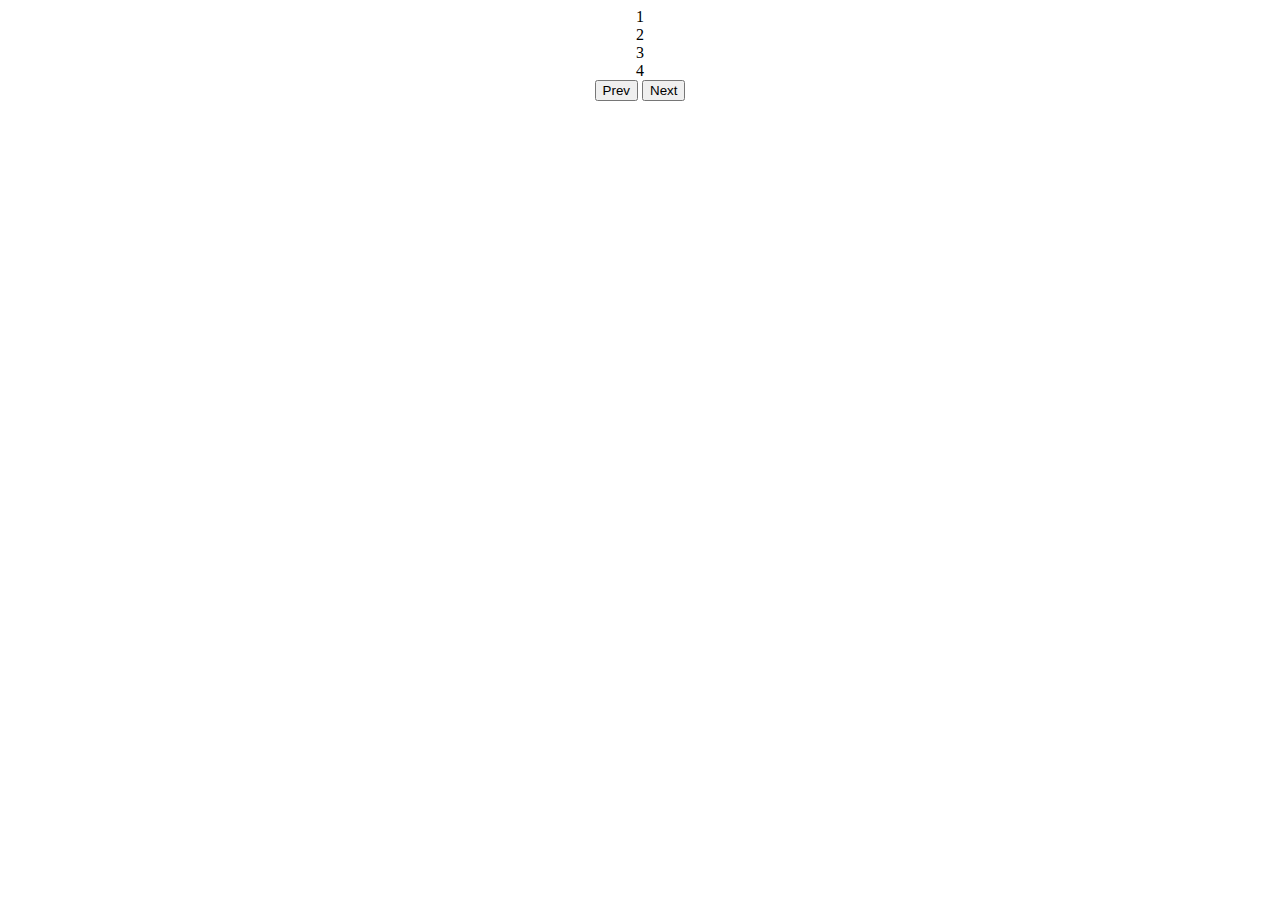
==== 02_progress step/index.html @ 510bb273 "02_progress step" ====
<!DOCTYPE html>
<html lang="en">
<head>
    <meta charset="UTF-8">
    <meta http-equiv="X-UA-Compatible" content="IE=edge">
    <meta name="viewport" content="width=device-width, initial-scale=1.0">
    <title>02_progress step</title>
    <link rel="stylesheet" href="./style.css">
</head>
<body>
    <div class="container">
        <div class="progress-container">
            <div class="progress" id="progress" ></div>
            <div class="circle active">1</div>
            <div class="circle">2</div>
            <div class="circle">3</div>
            <div class="circle">4</div>
        </div>
        <button class="btn" id="pre">Prev</button>
        <button class="btn" id="next">Next</button>
    </div>


    <script src="./script.js"></script>
</body>
</html>
---- 02_progress step/style.css ----
html{
    
}
*{
    box-sizing: border-box;
}
.container{
    text-align: center;
}
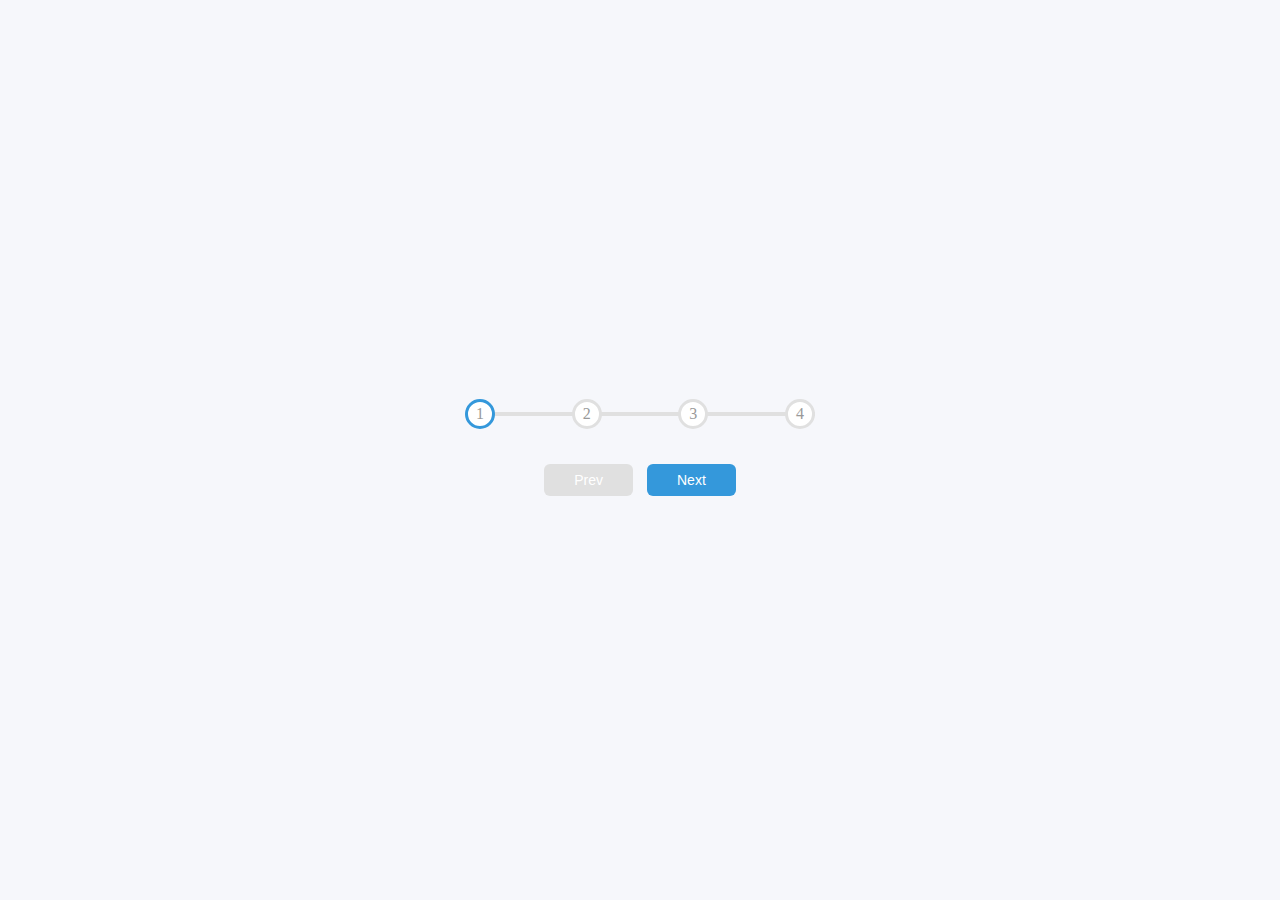
==== commit 4ead3771: "02_progress step" ====
--- a/02_progress step/index.html
+++ b/02_progress step/index.html
@@ -1,5 +1,5 @@
 <!DOCTYPE html>
-<html lang="en">
+<html lang="cn">
 <head>
     <meta charset="UTF-8">
     <meta http-equiv="X-UA-Compatible" content="IE=edge">
@@ -16,7 +16,7 @@
             <div class="circle">3</div>
             <div class="circle">4</div>
         </div>
-        <button class="btn" id="pre">Prev</button>
+        <button class="btn" id="prev" disabled>Prev</button>
         <button class="btn" id="next">Next</button>
     </div>
 
--- a/02_progress step/style.css
+++ b/02_progress step/style.css
@@ -1,9 +1,85 @@
 html{
-    
+    --line-border-fill: #3498db;
+    --line-border-empty:#e0e0e0;
 }
 *{
     box-sizing: border-box;
 }
+body{
+    background-color: #f6f7fb;
+    display: flex;
+    align-items: center;
+    justify-content: center;
+    height: 100vh;
+    overflow: hidden ;
+    margin: 0;
+}
 .container{
     text-align: center;
+}
+.progress-container{
+    display: flex;
+    justify-content: space-between;
+    position: relative;
+    margin-bottom:  30px;
+    max-width: 100%;
+    width: 350px;
+}
+/* ::before 创建一个伪元素，其将成为匹配选中的元素的第一个子元素。 */
+.progress-container::before{
+    content: '';
+    background-color: var(--line-border-empty);
+    position: absolute;
+    top: 50%;
+    left: 0;
+    transform: translateY(-50%);
+    height: 4px;
+    width: 100%;
+    z-index: -1;
+}
+.progress{
+    background-color: var(--line-border-fill);
+    position: absolute;
+    top: 50%;
+    left: 0;
+    transform: translateY(-50%);
+    height: 4px;
+    width: 0%;
+    z-index: -1;
+    transition: all 0.4s ease;
+}
+.circle{
+    background-color: #fff;
+    color: #999;
+    border-radius:50% ;
+    height: 30px;
+    width: 30px;
+    display: flex;
+    justify-content: center;
+    align-items: center;
+    border: 3px solid var(--line-border-empty);
+    transition: all 0.4s ease;
+}
+.circle.active{
+    border-color: var(--line-border-fill);
+}
+.btn:active{
+    transform: scale(0.98);
+}
+.btn:focus{
+    outline: 0;
+}
+.btn:disabled{
+    background-color: var(--line-border-empty);
+    cursor: not-allowed;
+}
+.btn{
+    background-color: var(--line-border-fill);
+    color: white;
+    border:0;
+    border-radius: 6px;
+    cursor: pointer;
+    padding: 8px 30px;
+    margin: 5px;
+    font-size: 14px;
 }